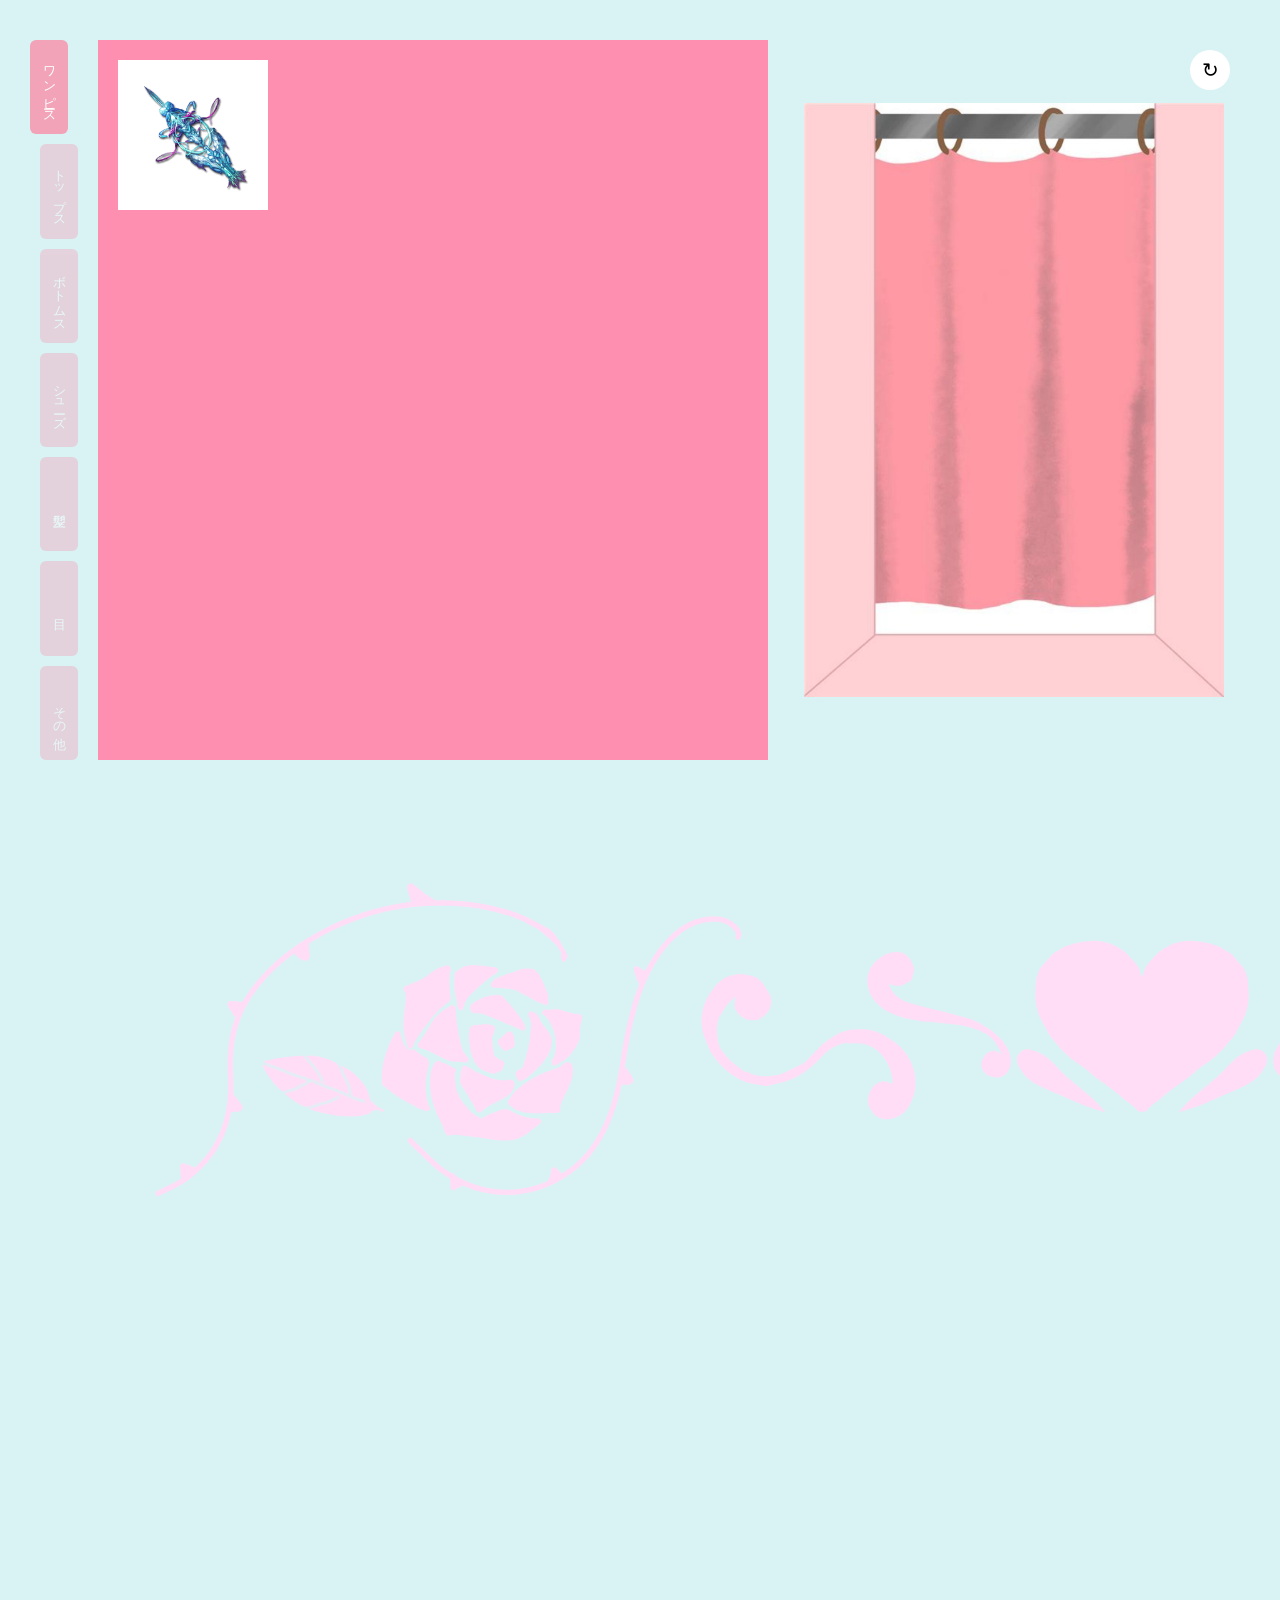
==== index.html @ a144cbb9 "update" ====
<!DOCTYPE html>
<html lang="ja">
<head>
  <meta charset="UTF-8">
  <title>Dress Up</title>
  <link rel="stylesheet" href="style.css">
</head>
<body>

<div class="wrapper">
  <div class="app">

    <!-- 背景切り替え -->
    <button id="bgReload" class="reload-btn">↻</button>

    <!-- ジャンル -->
    <div class="genres">
      <div class="genre active">ワンピース</div>
      <div class="genre">トップス</div>
      <div class="genre">ボトムス</div>
      <div class="genre">シューズ</div>
      <div class="genre">髪型</div>
      <div class="genre">目</div>
      <div class="genre">その他</div>
    </div>

    <!-- パレット -->
    <div class="palette">

      <!-- アイテム表示グリッド -->
      <div class="grid" id="itemGrid"></div>

      <!-- パレット最下部：装飾＋画像ボタン -->
      <div class="palette-footer">
        <img src="img/palette_base.png" class="palette-base" alt="">
        <img
          src="img/scroll-down.png"
          id="paletteScrollBtn"
          class="next-row-btn"
          alt=""
        >
      </div>

    </div>

    <!-- 結果 -->
    <div class="result">
      <div class="result-canvas" id="resultCanvas"></div>
    </div>

  </div>
</div>

<script src="script.js"></script>
</body>
</html>
---- style.css ----
body {
  margin: 0;
  background: #d9f3f4;
  font-family: sans-serif;
}

/* 外周余白 */
.wrapper {
  padding: 40px;
  box-sizing: border-box;
}

/* アプリ全体 */
.app {
  display: flex;
  height: 80vh;
  max-width: 1400px;
  margin: 0 auto;
  position: relative;
}

/* 背景切り替えボタン（右上） */
.reload-btn {
  position: absolute;
  top: 10px;
  right: 10px;
  width: 40px;
  height: 40px;
  border-radius: 50%;
  border: none;
  background: #fff;
  font-size: 20px;
  cursor: pointer;
}

/* ジャンル */
.genres {
  display: flex;
  flex-direction: column;
  gap: 10px;
}

/* 各ジャンル共通サイズにする */
.genre {
  writing-mode: vertical-rl;
  background: #f2a3b8;
  color: #fff;
  padding: 10px;
  border-radius: 6px;
  opacity: 0.4;
  cursor: pointer;
  transition: all 0.2s;
  font-size: 13px;

  /* ★ 追加 */
  height: 120px;              /* ← 最長文字に合わせた固定値 */
  display: flex;
  align-items: center;
  justify-content: center;
}

.genre.active {
  opacity: 1;
  transform: translateX(-10px);
}

/* パレット（指定変更反映） */
.palette {
  background: #ff8fb1;
  margin: 0 20px;
  padding: 20px;
  width: 630px;
  position: relative;
}

/* フォルダ読み込みボタン */
.load-btn {
  position: absolute;
  bottom: 10px;
  left: 50%;
  transform: translateX(-50%);
  border: none;
  background: #fff;
  width: 40px;
  height: 40px;
  font-size: 24px;
  border-radius: 50%;
  cursor: pointer;
}

/* グリッド */
.grid {
  display: grid;
  grid-template-columns: repeat(4, 1fr);
  gap: 10px;
}

.grid img {
  background: #fff;
  width: 100%;
  aspect-ratio: 1 / 1;
  object-fit: contain;
  cursor: pointer;
}

/* =========================
   リザルト（bg 全体表示対応）
========================= */

/* リザルト外枠 */
.result {
  flex: 1;
  display: flex;
  align-items: center;
  justify-content: center;
  background: none;
}

/* bg 表示用キャンバス（1480×2092 比率） */
.result-canvas {
  width: 100%;
  max-width: 420px;
  height: 630px;
  aspect-ratio: 1480 / 2092;
  background-size: contain;
  background-repeat: no-repeat;
  background-position: center;
  position: relative;
}

/* 着せ替えレイヤー */
.result-canvas img {
  position: absolute;
  top: 0;
  left: 0;
  width: 100%;
  height: auto;
}
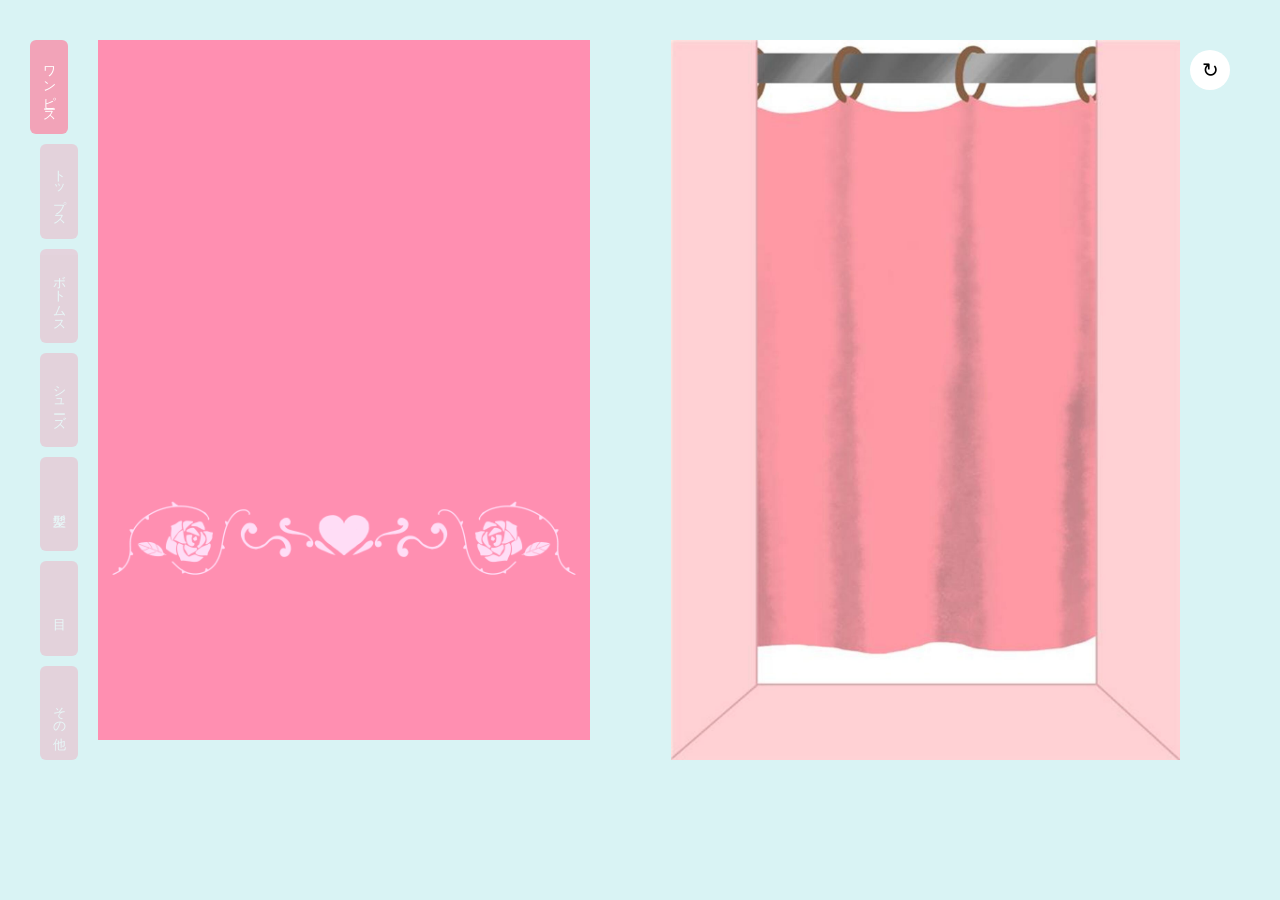
==== commit 15bf0c53: "update" ====
--- a/index.html
+++ b/index.html
@@ -32,7 +32,7 @@
 
       <!-- パレット最下部：装飾＋画像ボタン -->
       <div class="palette-footer">
-        <img src="img/palette_base.png" class="palette-base" alt="">
+        <!-- <img src="img/palette_base.png" class="palette-base" alt=""> -->
         <img
           src="img/scroll-down.png"
           id="paletteScrollBtn"
--- a/style.css
+++ b/style.css
@@ -4,13 +4,11 @@
   font-family: sans-serif;
 }
 
-/* 外周余白 */
 .wrapper {
   padding: 40px;
   box-sizing: border-box;
 }
 
-/* アプリ全体 */
 .app {
   display: flex;
   height: 80vh;
@@ -19,7 +17,9 @@
   position: relative;
 }
 
-/* 背景切り替えボタン（右上） */
+/* =========================
+   背景切り替え
+========================= */
 .reload-btn {
   position: absolute;
   top: 10px;
@@ -33,14 +33,15 @@
   cursor: pointer;
 }
 
-/* ジャンル */
+/* =========================
+   ジャンル
+========================= */
 .genres {
   display: flex;
   flex-direction: column;
   gap: 10px;
 }
 
-/* 各ジャンル共通サイズにする */
 .genre {
   writing-mode: vertical-rl;
   background: #f2a3b8;
@@ -51,9 +52,7 @@
   cursor: pointer;
   transition: all 0.2s;
   font-size: 13px;
-
-  /* ★ 追加 */
-  height: 120px;              /* ← 最長文字に合わせた固定値 */
+  height: 120px;
   display: flex;
   align-items: center;
   justify-content: center;
@@ -64,35 +63,27 @@
   transform: translateX(-10px);
 }
 
-/* パレット（指定変更反映） */
+/* =========================
+   パレット
+========================= */
 .palette {
   background: #ff8fb1;
   margin: 0 20px;
   padding: 20px;
   width: 630px;
-  position: relative;
+  height: 700px;
+  display: flex;
+  flex-direction: column;
+  box-sizing: border-box;
 }
 
-/* フォルダ読み込みボタン */
-.load-btn {
-  position: absolute;
-  bottom: 10px;
-  left: 50%;
-  transform: translateX(-50%);
-  border: none;
-  background: #fff;
-  width: 40px;
-  height: 40px;
-  font-size: 24px;
-  border-radius: 50%;
-  cursor: pointer;
-}
-
-/* グリッド */
+/* アイテム表示エリア */
 .grid {
   display: grid;
   grid-template-columns: repeat(4, 1fr);
   gap: 10px;
+  flex: 1;
+  overflow: hidden;
 }
 
 .grid img {
@@ -104,24 +95,45 @@
 }
 
 /* =========================
-   リザルト（bg 全体表示対応）
+   パレット下部固定エリア
 ========================= */
+.palette-footer {
+  position: relative;
+  width: 100%;
+  margin-top: 10px;
+  flex-shrink: 0;
+}
 
-/* リザルト外枠 */
+.palette-base {
+  width: 100%;
+  display: block;
+}
+
+/* 画像ボタンを常に下固定 */
+.next-row-btn {
+  position: absolute;
+  bottom: 12px;
+  left: 50%;
+  transform: translateX(-50%);
+  width: 480px;
+  cursor: pointer;
+}
+
+/* =========================
+   リザルト
+========================= */
 .result {
   flex: 1;
   display: flex;
   align-items: center;
   justify-content: center;
-  background: none;
 }
 
-/* bg 表示用キャンバス（1480×2092 比率） */
+/* ★ palette と同サイズ感に拡大 */
 .result-canvas {
-  width: 100%;
-  max-width: 420px;
-  height: 630px;
-  aspect-ratio: 1480 / 2092;
+  width: 630px;
+  height: 100%;
+  max-height: 100%;
   background-size: contain;
   background-repeat: no-repeat;
   background-position: center;
@@ -136,4 +148,3 @@
   width: 100%;
   height: auto;
 }
-
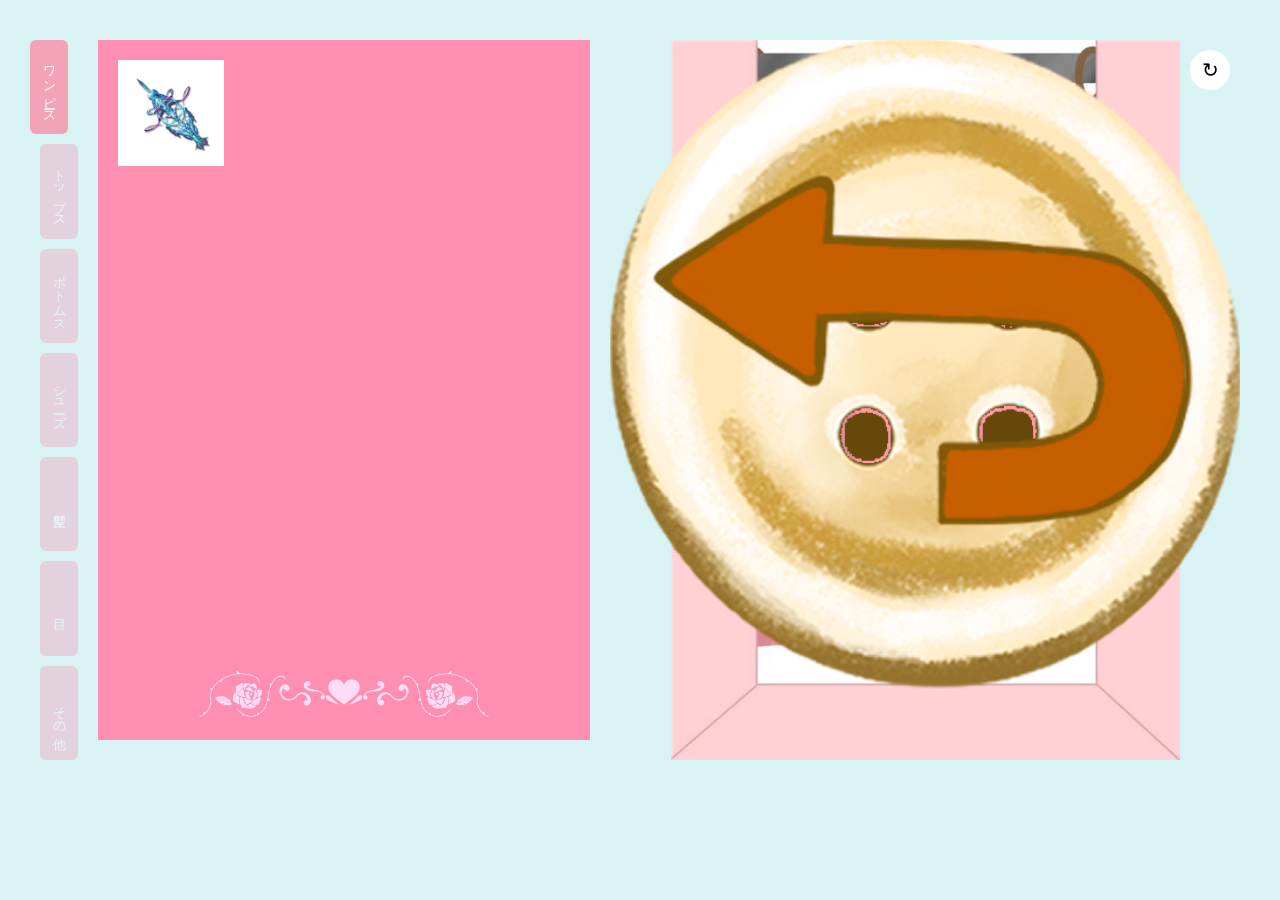
==== commit 2be5c996: "update" ====
--- a/index.html
+++ b/index.html
@@ -30,9 +30,8 @@
       <!-- アイテム表示グリッド -->
       <div class="grid" id="itemGrid"></div>
 
-      <!-- パレット最下部：装飾＋画像ボタン -->
+      <!-- パレット最下部：画像ボタン -->
       <div class="palette-footer">
-        <!-- <img src="img/palette_base.png" class="palette-base" alt=""> -->
         <img
           src="img/scroll-down.png"
           id="paletteScrollBtn"
@@ -45,7 +44,17 @@
 
     <!-- 結果 -->
     <div class="result">
-      <div class="result-canvas" id="resultCanvas"></div>
+      <div class="result-canvas" id="resultCanvas">
+
+        <!-- ★ Undo ボタン（HTMLで明示的に挿入） -->
+        <img
+          src="img/undo.png"
+          id="undoBtn"
+          class="undo-btn"
+          alt=""
+        >
+
+      </div>
     </div>
 
   </div>
--- a/style.css
+++ b/style.css
@@ -94,30 +94,29 @@
   cursor: pointer;
 }
 
-/* =========================
-   パレット下部固定エリア
-========================= */
+/* パレット下部（grid の直下） */
 .palette-footer {
-  position: relative;
   width: 100%;
-  margin-top: 10px;
-  flex-shrink: 0;
+  margin-top: 16px;
+  display: flex;
+  justify-content: center;
+  align-items: center;
 }
 
+/* 装飾画像 */
 .palette-base {
   width: 100%;
   display: block;
 }
 
-/* 画像ボタンを常に下固定 */
+/* 画像ボタン */
 .next-row-btn {
-  position: absolute;
-  bottom: 12px;
-  left: 50%;
-  transform: translateX(-50%);
-  width: 480px;
+  border-top: 20px;
+  width: 300px;
+  /* margin-top: -40px;装飾画像に少し重ねたい場合 */
   cursor: pointer;
 }
+
 
 /* =========================
    リザルト
@@ -132,7 +131,7 @@
 /* ★ palette と同サイズ感に拡大 */
 .result-canvas {
   width: 630px;
-  height: 100%;
+  height: 1000px;
   max-height: 100%;
   background-size: contain;
   background-repeat: no-repeat;
@@ -148,3 +147,14 @@
   width: 100%;
   height: auto;
 }
+
+/* Undo ボタン */
+.undo-btn {
+  position: absolute;
+  top: 10px;
+  left: 10px;
+  width: 60px;     /* 添付画像サイズ感 */
+  height: auto;
+  cursor: pointer;
+  z-index: 10;
+}
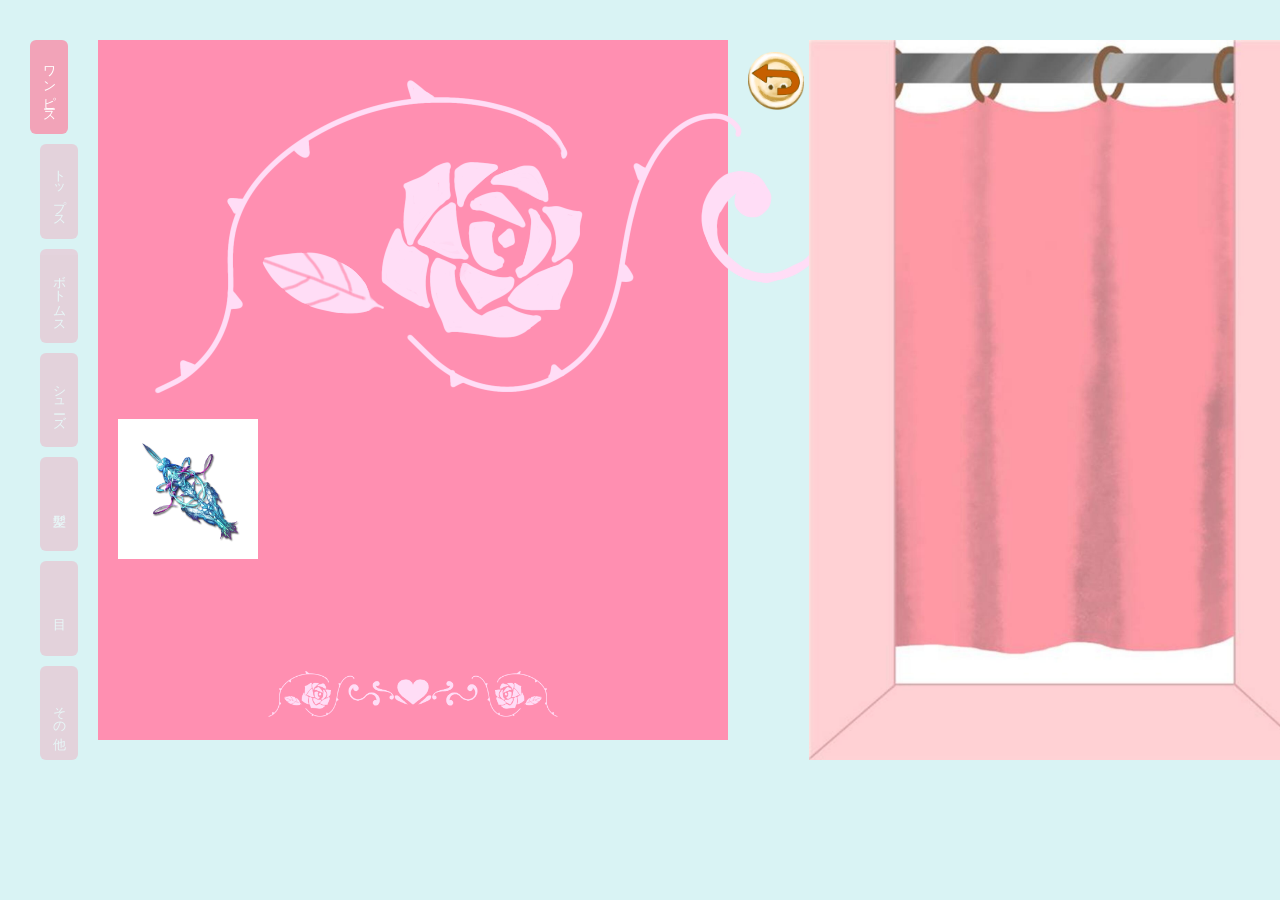
==== commit f13019d1: "update" ====
--- a/index.html
+++ b/index.html
@@ -27,10 +27,20 @@
     <!-- パレット -->
     <div class="palette">
 
+      <!-- ★ パレット上部：画像ボタン（上に4枚） -->
+      <div class="palette-header">
+        <img
+          src="img/scroll-down.png"
+          id="paletteScrollUpBtn"
+          class="prev-row-btn"
+          alt=""
+        >
+      </div>
+
       <!-- アイテム表示グリッド -->
       <div class="grid" id="itemGrid"></div>
 
-      <!-- パレット最下部：画像ボタン -->
+      <!-- パレット下部：画像ボタン（下に4枚） -->
       <div class="palette-footer">
         <img
           src="img/scroll-down.png"
@@ -46,7 +56,7 @@
     <div class="result">
       <div class="result-canvas" id="resultCanvas">
 
-        <!-- ★ Undo ボタン（HTMLで明示的に挿入） -->
+        <!-- Undo ボタン -->
         <img
           src="img/undo.png"
           id="undoBtn"
--- a/style.css
+++ b/style.css
@@ -94,7 +94,7 @@
   cursor: pointer;
 }
 
-/* パレット下部（grid の直下） */
+/* パレット下部 */
 .palette-footer {
   width: 100%;
   margin-top: 16px;
@@ -103,20 +103,11 @@
   align-items: center;
 }
 
-/* 装飾画像 */
-.palette-base {
-  width: 100%;
-  display: block;
-}
-
-/* 画像ボタン */
+/* 次へボタン */
 .next-row-btn {
-  border-top: 20px;
   width: 300px;
-  /* margin-top: -40px;装飾画像に少し重ねたい場合 */
   cursor: pointer;
 }
-
 
 /* =========================
    リザルト
@@ -128,7 +119,7 @@
   justify-content: center;
 }
 
-/* ★ palette と同サイズ感に拡大 */
+/* 表示キャンバス */
 .result-canvas {
   width: 630px;
   height: 1000px;
@@ -139,8 +130,11 @@
   position: relative;
 }
 
-/* 着せ替えレイヤー */
-.result-canvas img {
+/* =========================
+   着せ替えレイヤー専用
+   ※ Undo ボタンに影響させない
+========================= */
+.result-canvas img[data-genre] {
   position: absolute;
   top: 0;
   left: 0;
@@ -148,13 +142,15 @@
   height: auto;
 }
 
-/* Undo ボタン */
+/* =========================
+   Undo ボタン
+========================= */
 .undo-btn {
   position: absolute;
-  top: 10px;
-  left: 10px;
-  width: 60px;     /* 添付画像サイズ感 */
+  top: 12px;
+  /* left: 12px; */
+  width: 56px;        /* 添付画像と同等サイズ感 */
   height: auto;
   cursor: pointer;
-  z-index: 10;
+  z-index: 20;
 }
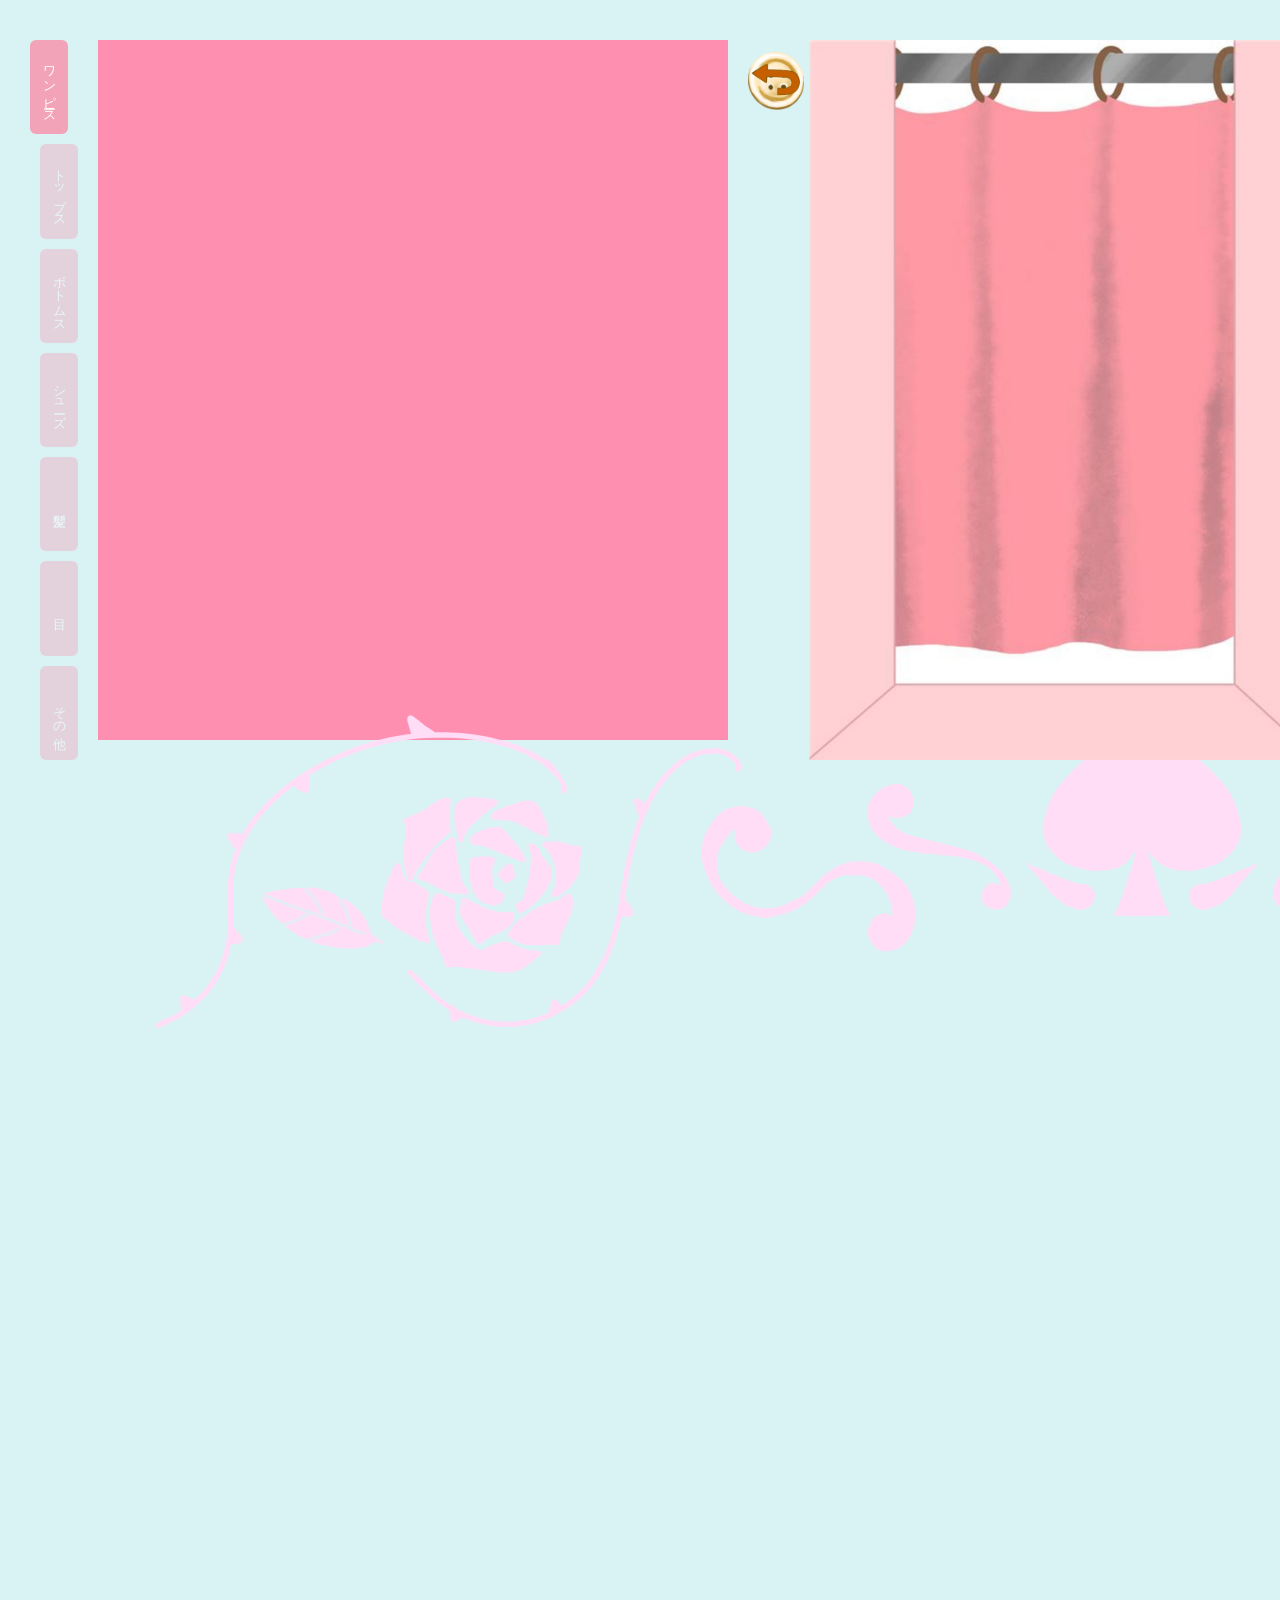
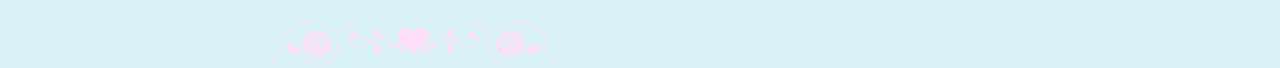
==== commit 2513aea7: "update" ====
--- a/index.html
+++ b/index.html
@@ -30,7 +30,7 @@
       <!-- ★ パレット上部：画像ボタン（上に4枚） -->
       <div class="palette-header">
         <img
-          src="img/scroll-down.png"
+          src="img/scroll-up.png"
           id="paletteScrollUpBtn"
           class="prev-row-btn"
           alt=""
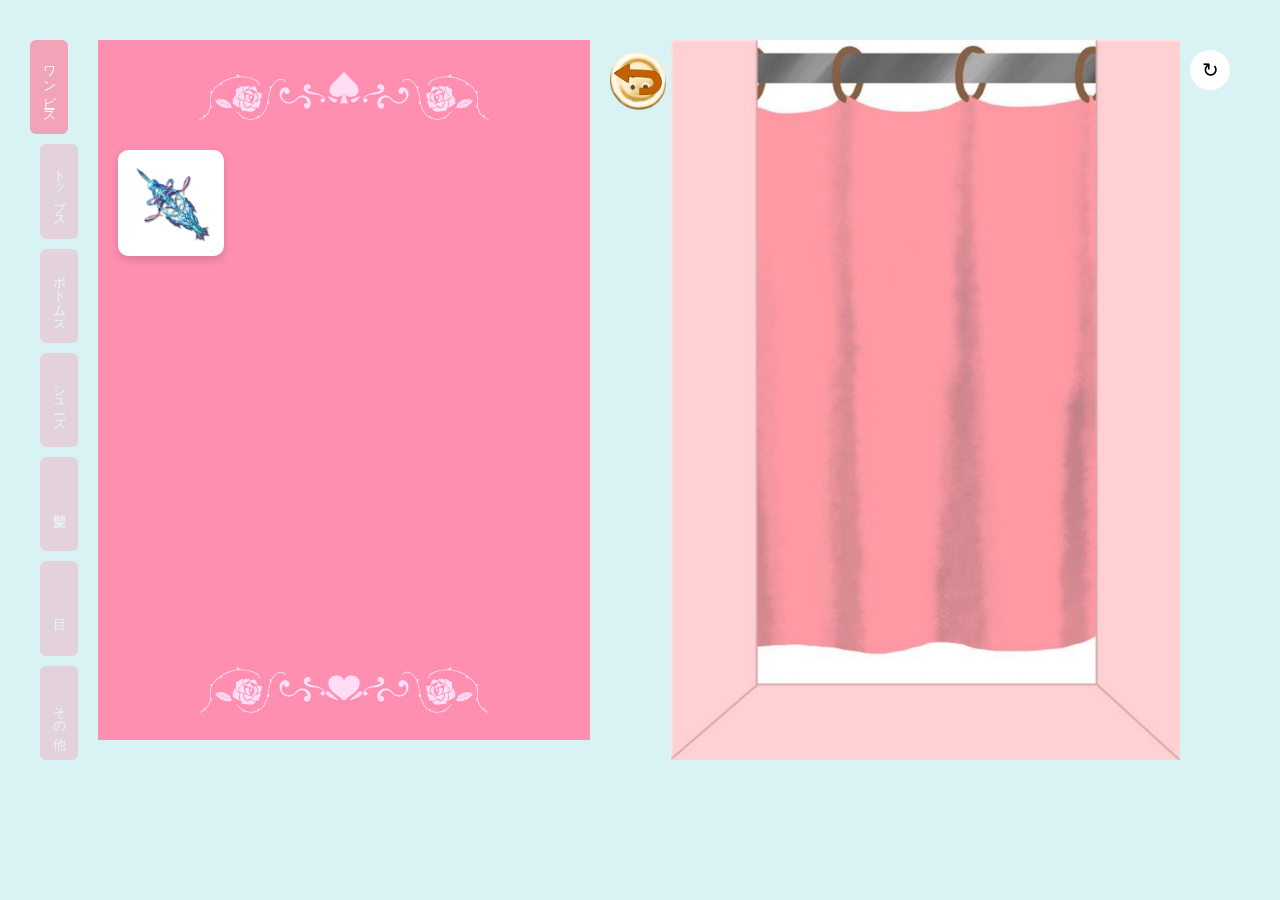
==== commit 24914a66: "update" ====
--- a/index.html
+++ b/index.html
@@ -10,8 +10,6 @@
 <div class="wrapper">
   <div class="app">
 
-    <!-- 背景切り替え -->
-    <button id="bgReload" class="reload-btn">↻</button>
 
     <!-- ジャンル -->
     <div class="genres">
@@ -67,6 +65,10 @@
       </div>
     </div>
 
+        <!-- 背景切り替え -->
+    <button id="bgReload" class="reload-btn">↻</button>
+
+
   </div>
 </div>
 
--- a/style.css
+++ b/style.css
@@ -77,14 +77,38 @@
   box-sizing: border-box;
 }
 
-/* アイテム表示エリア */
+/* 上下固定エリア */
+.palette-header,
+.palette-footer {
+  height: 60px;
+  display: flex;
+  justify-content: center;
+  align-items: center;
+}
+
+/* スクロールボタン */
+.prev-row-btn,
+.next-row-btn {
+  width: 300px;
+  cursor: pointer;
+  /* z-index: -1; */
+}
+
+/* =========================
+   アイテム表示エリア
+========================= */
 .grid {
+  flex: 1;
   display: grid;
   grid-template-columns: repeat(4, 1fr);
   gap: 10px;
-  flex: 1;
-  overflow: hidden;
-}
+  /* overflow: hidden; */
+  padding-top: 30px;
+
+  position: relative;
+  z-index: 1;
+}
+
 
 .grid img {
   background: #fff;
@@ -92,21 +116,59 @@
   aspect-ratio: 1 / 1;
   object-fit: contain;
   cursor: pointer;
-}
-
-/* パレット下部 */
-.palette-footer {
-  width: 100%;
-  margin-top: 16px;
-  display: flex;
-  justify-content: center;
-  align-items: center;
-}
-
-/* 次へボタン */
-.next-row-btn {
-  width: 300px;
-  cursor: pointer;
+  border-radius: 10%;
+
+  box-shadow: 0 4px 8px rgba(0, 0, 0, 0.15);
+
+  transition:
+    transform 0.15s ease,
+    box-shadow 0.15s ease,
+    filter 0.15s ease;
+
+  position: relative;
+  z-index: 1;
+}
+
+
+.grid img:hover {
+  transform: translateY(-4px) scale(1.03);
+  box-shadow:
+    0 10px 20px rgba(255, 255, 255, 0.6),
+    0 6px 12px rgba(0, 0, 0, 0.25);
+  filter: brightness(1.08);
+
+  z-index: 1; /* ← 上げない */
+}
+
+
+/* タップ */
+.grid img:active {
+  transform: scale(0.96);
+  box-shadow: 0 3px 6px rgba(0, 0, 0, 0.2);
+}
+
+/* =========================
+   パーティクル
+========================= */
+.particle {
+  position: fixed;
+  width: 6px;
+  height: 6px;
+  background: #fff;
+  border-radius: 50%;
+  pointer-events: none;
+  animation: particle-fade 600ms ease-out forwards;
+}
+
+@keyframes particle-fade {
+  0% {
+    transform: translate(0, 0) scale(1);
+    opacity: 1;
+  }
+  100% {
+    transform: translate(var(--x), var(--y)) scale(0);
+    opacity: 0;
+  }
 }
 
 /* =========================
@@ -119,7 +181,6 @@
   justify-content: center;
 }
 
-/* 表示キャンバス */
 .result-canvas {
   width: 630px;
   height: 1000px;
@@ -130,10 +191,6 @@
   position: relative;
 }
 
-/* =========================
-   着せ替えレイヤー専用
-   ※ Undo ボタンに影響させない
-========================= */
 .result-canvas img[data-genre] {
   position: absolute;
   top: 0;
@@ -142,15 +199,119 @@
   height: auto;
 }
 
-/* =========================
-   Undo ボタン
-========================= */
+/* Undo ボタン */
 .undo-btn {
   position: absolute;
   top: 12px;
-  /* left: 12px; */
-  width: 56px;        /* 添付画像と同等サイズ感 */
+  width: 56px;
   height: auto;
   cursor: pointer;
   z-index: 20;
 }
+
+/* =========================
+   iPad 横向き（1024px〜1180px）
+========================= */
+@media screen and (max-width: 1180px) and (min-width: 900px) {
+
+  .wrapper {
+    padding: 24px;
+  }
+
+  .app {
+    height: auto;
+  }
+
+  .palette {
+    width: 520px;
+    height: 640px;
+    padding: 16px;
+  }
+
+  .grid {
+    gap: 8px;
+    padding-top: 24px;
+  }
+
+  .prev-row-btn,
+  .next-row-btn {
+    width: 240px;
+  }
+
+  .result-canvas {
+    width: 520px;
+    height: 820px;
+  }
+
+  .genre {
+    height: 100px;
+    font-size: 12px;
+  }
+}
+
+/* =========================
+   iPad 縦向き（〜899px）
+========================= */
+@media screen and (max-width: 899px) {
+
+  .wrapper {
+    padding: 20px;
+  }
+
+  .app {
+    flex-direction: column;
+    align-items: center;
+    height: auto;
+  }
+
+  /* ジャンルを横並びに変更 */
+  .genres {
+    flex-direction: row;
+    gap: 8px;
+    margin-bottom: 16px;
+  }
+
+  .genre {
+    writing-mode: horizontal-tb;
+    height: auto;
+    width: auto;
+    padding: 8px 10px;
+    font-size: 12px;
+    transform: none;
+  }
+
+  .genre.active {
+    transform: none;
+  }
+
+  .palette {
+    width: 100%;
+    max-width: 640px;
+    height: 620px;
+    margin: 0;
+  }
+
+  .grid {
+    gap: 10px;
+    padding-top: 20px;
+  }
+
+  .prev-row-btn,
+  .next-row-btn {
+    width: 220px;
+  }
+
+  .result {
+    margin-top: 24px;
+  }
+
+  .result-canvas {
+    width: 100%;
+    max-width: 640px;
+    height: 900px;
+  }
+
+  .undo-btn {
+    width: 48px;
+  }
+}
